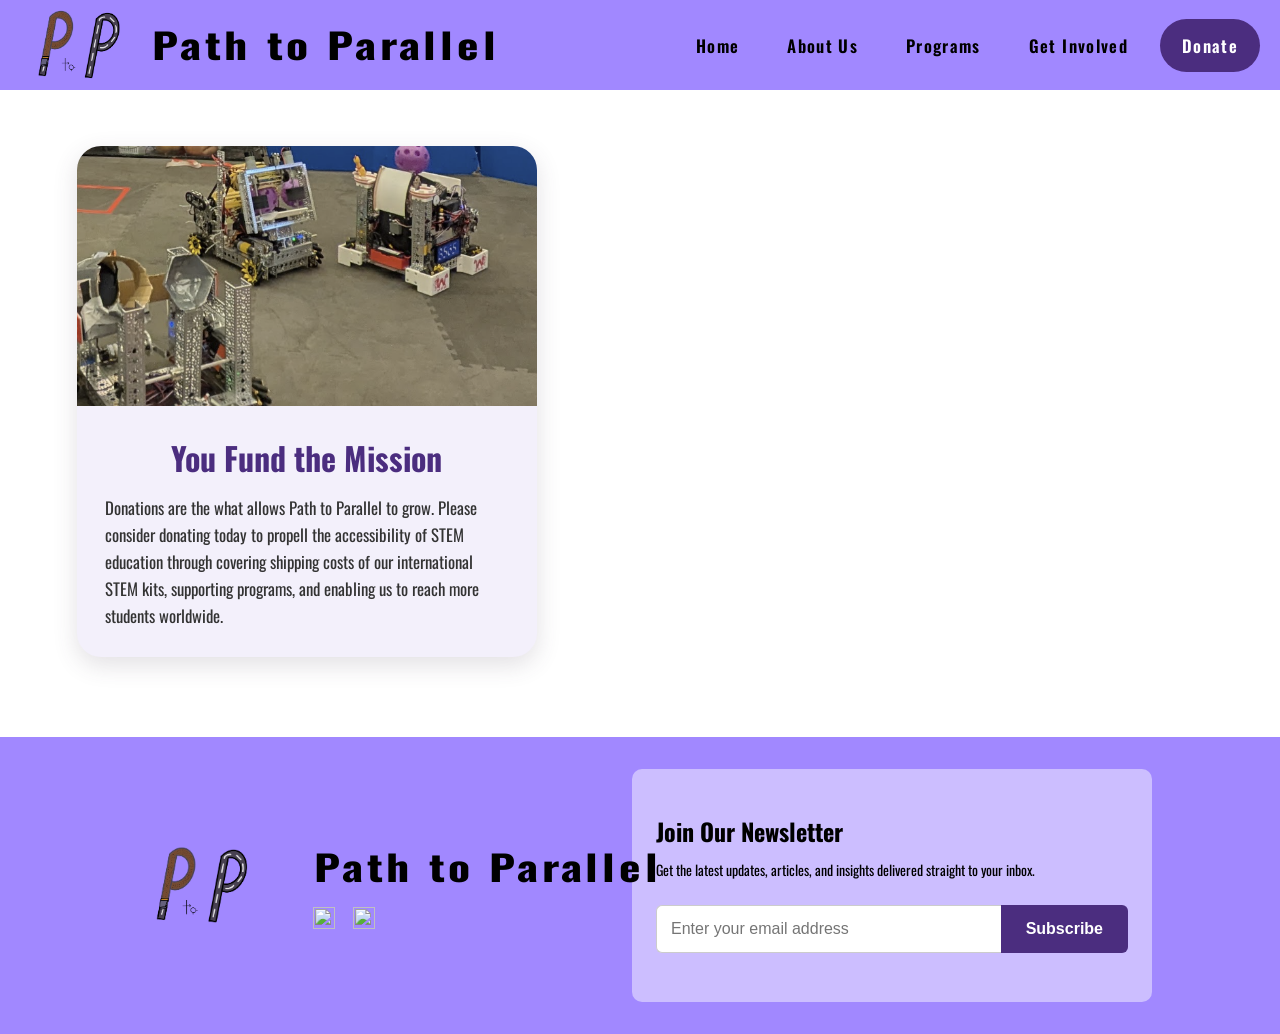
==== donate.html @ 14ffcc1a "New Pages" ====
<!DOCTYPE html>
<html>
  <head>
    <meta charset="UTF-8" />
    <meta name="viewport" content="width=device-width, initial-scale=1.0" />
    <title>Donate | Path to Parallel</title>
    <link rel="preconnect" href="https://fonts.googleapis.com" />
    <link rel="preconnect" href="https://fonts.gstatic.com" crossorigin />
    <link href="https://fonts.googleapis.com/css2?family=Oswald:wght@400;500;600;700&display=swap" rel="stylesheet" />
    <link rel="stylesheet" href="style.css" />
  </head>
  <body>
    <header>
      <div class="topnav">
        <div class="brand-wrap">
          <div class="brand">
            <img src="unnamed.png" alt="Brand logo" />
          </div>
          <div class="brand-name">Path to Parallel</div>
        </div>
        <nav class="nav-links" aria-label="Main navigation">
          <a href="index.html">Home</a>
          <div class="nav-item dropdown">
            <a href="about-us.html">About Us</a>
            <div class="dropdown-menu">
              <a href="about-us.html">About Us</a>
              <a href="meet-the-team.html">Meet the Team</a>
            </div>
          </div>
          <div class="nav-item dropdown">
            <a href="lessons.html">Programs</a>
            <div class="dropdown-menu">
              <a href="lessons.html">Lessons</a>
              <a href="resources.html">Resources</a>
            </div>
          </div>
          <div class="nav-item dropdown">
            <a href="get-involved.html">Get Involved</a>
            <div class="dropdown-menu">
              <a href="get-involved.html">Sign up</a>
              <a href="become.html">Become a Tutor</a>
              <a href="contact.html">Contact</a>
            </div>
          </div>
          <a class="donate-btn active" href="donate.html">Donate</a>
        </nav>
      </div>
    </header>

    <main>
      <section class="donate-page-content">
        <article class="donate-mission-card">
          <img src="Screenshot 2026-10-09 114709.png" alt="Path to Parallel donation campaign" />
          <div class="donate-mission-copy">
            <h1>You Fund the Mission</h1>
            <p>Donations are the what allows Path to Parallel to grow. Please consider donating today to propell the accessibility of STEM education through covering shipping costs of our international STEM kits, supporting programs, and enabling us to reach more students worldwide.</p>
          </div>
        </article>
      </section>
    </main>
    <footer class="site-footer">
      <img class="footer-logo" src="unnamed.png" alt="Path to Parallel logo" />
      <div class="footer-identity">
        <div class="footer-brand">Path to Parallel</div>
        <div class="footer-socials">
          <a href="https://linkedin.com/company/path-to-parallel" target="_blank" rel="noopener noreferrer" aria-label="Path to Parallel on LinkedIn"><img src="https://cdn.jsdelivr.net/npm/simple-icons@v13/icons/linkedin.svg" alt="" /></a>
          <a href="https://www.instagram.com/pathtoparallel?igsi=MWVkdXh5cGgxdnZqZA%3D%3D&utm_source=qr" target="_blank" rel="noopener noreferrer" aria-label="Path to Parallel on Instagram"><img src="https://cdn.jsdelivr.net/npm/simple-icons@v13/icons/instagram.svg" alt="" /></a>
        </div>
      </div>
      <div class="newsletter-container">
        <h2>Join Our Newsletter</h2>
        <p>Get the latest updates, articles, and insights delivered straight to your inbox.</p>
        <form action="https://script.google.com/macros/s/AKfycbz8ZcInkp3gB8xMnevlLBhfnCM-vd4y0J7yPwML309eWQY3AYZbpsxMnb8vaDcVF9l11Q/exec" method="POST" class="newsletter-form">
          <input type="hidden" name="_subject" value="New Newsletter Subscriber!">
          <input type="hidden" name="_template" value="table">
          <input type="email" name="email" placeholder="Enter your email address" required>
          <button type="submit">Subscribe</button>
        </form>
        <p class="newsletter-status" role="status" aria-live="polite"></p>
      </div>
    </footer>
    <script src="script.js"></script>
  </body>
</html>
---- style.css ----
html {
  overflow-y: scroll;
}

body {
  margin: 0;
  min-height: 100vh;
  overflow-y: auto;
  font-family: "Oswald", "Segoe UI", sans-serif;
}

header {
  margin: 0;
  padding-top: 90px;
}

.meet-team-page main {
  min-height: 420px;
  padding: 40px 10% 96px;
  box-sizing: border-box;
  background: #484152;
  color: #fff;
  text-align: center;
}

.meet-team-page main h1,
.meet-team-page main p {
  color: #fff;
}

.about-us-page main {
  min-height: 420px;
  padding: 40px 10% 0;
  box-sizing: border-box;
  text-align: center;
}

.about-us-page main h1 {
  margin: 0 0 32px;
  color: #4b2d7f;
  font-size: 3rem;
}

.get-involved-content h1 {
  color: #4b2d7f;
  text-align: center;
}

.contact-content {
  min-height: 420px;
  padding: 40px 10% 96px;
  box-sizing: border-box;
  text-align: center;
}

.contact-content h1 {
  margin: 0;
  color: #4b2d7f;
  font-size: 3rem;
}

.contact-links-row {
  display: flex;
  align-items: center;
  justify-content: space-between;
  gap: 24px;
  max-width: 1000px;
  margin: 40px auto 0;
  text-align: left;
}

.contact-email {
  color: #000;
  font-size: 1.1rem;
  font-weight: 600;
  text-decoration: none;
}

.contact-social-follow {
  display: flex;
  align-items: center;
  gap: 14px;
  color: #484152;
  font-size: 1.1rem;
  font-weight: 600;
}

.contact-socials {
  margin-top: 0;
}

.subject-signup-form.contact-form {
  grid-template-columns: repeat(2, minmax(0, 1fr));
  width: min(100%, 1000px);
  margin: 72px auto 0;
  padding: 40px;
  text-align: left;
}

.contact-form h2 {
  grid-column: 1 / -1;
  margin: 0 0 8px;
  color: #484152;
  font-size: 2rem;
}

.contact-name-row {
  display: grid;
  grid-column: 1 / -1;
  grid-template-columns: repeat(2, minmax(0, 1fr));
  gap: 16px;
}

.contact-form-field {
  display: grid;
  gap: 8px;
}

.contact-form-field label {
  color: #484152;
  font-size: 1.05rem;
  font-weight: 600;
}

.contact-form-wide {
  grid-column: 1 / -1;
}

.contact-form textarea {
  min-height: 220px;
}

.contact-form .subject-signup-submit,
.contact-form .subject-signup-status {
  grid-column: 1 / -1;
}

.donate-page-content {
  max-width: 1280px;
  min-height: 500px;
  margin: 0 auto;
  padding: 56px 6% 80px;
  box-sizing: border-box;
}

.donate-mission-card {
  width: min(100%, 460px);
  overflow: hidden;
  border-radius: 24px;
  background: #f3f0fb;
  box-shadow: 0 8px 24px rgba(72, 65, 82, 0.16);
}

.donate-mission-card > img {
  display: block;
  width: 100%;
  height: 260px;
  object-fit: cover;
}

.donate-mission-copy {
  padding: 28px;
}

.donate-mission-copy h1 {
  margin: 0 0 14px;
  color: #4b2d7f;
  font-size: 2rem;
  text-align: center;
}

.donate-mission-copy p {
  margin: 0;
  color: #333;
  font-size: 1.05rem;
  line-height: 1.6;
}

.get-involved-content {
  display: grid;
  grid-template-columns: repeat(3, minmax(0, 1fr));
  align-items: stretch;
  gap: 24px;
  max-width: 1320px;
  margin: 0 auto;
  padding: 40px 6% 80px;
}

.get-involved-content > h1 {
  grid-column: 1 / -1;
  margin: 0 0 40px;
  color: #4b2d7f;
  font-size: 3rem;
  text-align: center;
}

.involvement-section {
  display: flex;
  flex-direction: column;
  align-items: center;
  gap: 20px;
  padding: 28px 20px;
  border: 1px solid #d7cceb;
  border-radius: 20px;
  background: #faf9fd;
  text-align: center;
}

.involvement-section h2 {
  margin: 0;
  color: #484152;
  font-size: 1.7rem;
}

.involvement-photo {
  display: block;
  width: 100%;
  height: 220px;
  border: 3px solid #4b2d7f;
  border-radius: 22px;
  object-fit: cover;
  box-sizing: border-box;
}

.involvement-text-box {
  width: 100%;
  padding: 20px;
  border-radius: 14px;
  background: #f3f0fb;
  box-sizing: border-box;
}

.involvement-text-box p {
  margin: 0;
  color: #333;
  font-size: 1rem;
  line-height: 1.6;
}

.involvement-button {
  display: inline-flex;
  margin: 0;
  text-decoration: none;
}

.about-us-page main p {
  max-width: 900px;
  margin: 0 auto;
  color: #484152;
  font-size: 1.3rem;
  line-height: 1.6;
}

.about-us-content {
  display: flex;
  align-items: center;
  justify-content: center;
  gap: 48px;
  max-width: 1100px;
  margin: 0 auto;
}

.about-us-images {
  display: flex;
  flex: 0 0 min(40%, 420px);
  flex-direction: column;
  gap: 24px;
}

.about-us-image {
  width: 100%;
  height: 320px;
  border: 8px solid #484152;
  border-radius: 24px;
  box-sizing: border-box;
  object-fit: cover;
}

.about-us-screenshot {
  object-position: center bottom;
}

.about-us-content p {
  flex: 1;
  margin: 0;
  text-align: left;
}

.about-mission-section {
  width: calc(100% + 20vw);
  margin: 48px -10vw 0;
  min-height: 480px;
  padding: 64px 10vw;
  box-sizing: border-box;
  background: #484152;
  color: #fff;
  text-align: center;
}

.about-mission-section h2 {
  margin: 0 0 20px;
  color: #fff;
  font-size: 2.6rem;
  transform: translateY(20px);
}

.about-mission-copy {
  width: min(100%, 900px);
  margin: 72px auto 0;
  padding: 40px 48px;
  border: 1px solid #fff;
  box-sizing: border-box;
}

.about-us-page main .about-mission-section p {
  max-width: none;
  margin: 0 auto;
  color: #fff;
  font-size: 1.2rem;
  line-height: 1.6;
}

.lessons-title-banner {
  padding: 36px 10%;
  background: #484152;
  text-align: center;
}

.lessons-title-banner h1 {
  margin: 0;
  color: #fff;
  font-size: 3rem;
}

.lesson-list {
  max-width: 1200px;
  margin: 0 auto;
  padding: 24px 6% 64px;
}

.lesson-row {
  display: grid;
  grid-template-columns: minmax(0, 1fr) minmax(280px, 0.9fr);
  align-items: center;
  gap: 48px;
  padding: 40px 0;
  border-bottom: 2px solid #a188ff;
}

.lesson-row:last-child {
  border-bottom: 0;
}

.lesson-text-box {
  min-height: 220px;
  padding: 32px;
  border-radius: 20px;
  background: #f3f0fb;
  box-sizing: border-box;
}

.lesson-text-box h2 {
  margin: 0 0 16px;
  color: #484152;
  font-size: 2rem;
}

.lesson-text-box p {
  margin: 0;
  color: #333;
  font-size: 1.1rem;
  line-height: 1.6;
}

.lesson-signup-btn {
  display: inline-flex;
  margin: 20px 0 0;
  text-decoration: none;
}

.lesson-photo {
  display: block;
  width: 100%;
  height: 300px;
  border: 3px solid #4b2d7f;
  border-radius: 22px;
  box-sizing: border-box;
  object-fit: cover;
}

.subject-signup-content {
  max-width: 1200px;
  min-height: 500px;
  margin: 0 auto;
  padding: 48px 6% 72px;
  text-align: center;
}

.subject-signup-content h1 {
  margin: 0 0 32px;
  color: #484152;
  font-size: 2.8rem;
}

.tutor-signup-intro {
  max-width: 760px;
  margin: 0 auto 32px;
  color: #484152;
  font-size: 1.2rem;
  line-height: 1.6;
}

.subject-signup-photo {
  display: block;
  width: 100%;
  max-width: 1000px;
  height: auto;
  margin: 0 auto;
  border: 3px solid #4b2d7f;
  border-radius: 22px;
  box-sizing: border-box;
}

.subject-signup-form {
  display: grid;
  grid-template-columns: 1fr;
  gap: 12px;
  width: min(100%, 760px);
  margin: 0 auto;
  padding: 36px;
  border-radius: 22px;
  background: #f3f0fb;
  text-align: left;
  box-sizing: border-box;
}

.subject-signup-form label {
  margin-top: 8px;
  color: #484152;
  font-size: 1.05rem;
  font-weight: 600;
}

.subject-signup-form input,
.subject-signup-form select,
.subject-signup-form textarea {
  width: 100%;
  padding: 12px 14px;
  border: 1px solid #aaa2bb;
  border-radius: 8px;
  background: #fff;
  color: #222;
  font: inherit;
  box-sizing: border-box;
}

.subject-signup-form textarea {
  resize: vertical;
}

.subject-signup-form input:focus,
.subject-signup-form select:focus,
.subject-signup-form textarea:focus {
  border-color: #4b2d7f;
  outline: 2px solid rgba(75, 45, 127, 0.2);
}

.subject-signup-submit {
  justify-self: start;
  margin-top: 12px;
  padding: 14px 24px;
  border: 0;
  border-radius: 999px;
  background: #4b2d7f;
  color: #fff;
  font: inherit;
  font-weight: 700;
  cursor: pointer;
}

.subject-signup-submit:hover,
.subject-signup-submit:focus-visible {
  background: #8d75eb;
}

.subject-signup-submit:disabled {
  cursor: wait;
  opacity: 0.7;
}

.subject-signup-status {
  margin: 0;
  color: #2c1a4d;
  font-weight: 600;
}
  .resources-page {
    max-width: 1280px;
    margin: 0 auto;
    padding: 48px 6% 80px;
    text-align: center;
  }

  .resources-page > h1 {
    margin: 0 0 16px;
    color: #4b2d7f;
    font-size: 3rem;
  }

  .resources-intro {
    max-width: 780px;
    margin: 0 auto 44px;
    color: #484152;
    font-size: 1.25rem;
    line-height: 1.6;
  }

  .resource-grid {
    display: grid;
    grid-template-columns: repeat(2, minmax(0, 1fr));
    gap: 28px;
    text-align: left;
  }

  .resource-card {
    display: block;
    overflow: hidden;
    border-radius: 20px;
    background: #f3f0fb;
    box-shadow: 0 8px 24px rgba(72, 65, 82, 0.14);
    color: inherit;
    text-decoration: none;
    transition: transform 0.2s ease, box-shadow 0.2s ease;
    padding: 0;
    border: 0;
    width: 100%;
    font: inherit;
    text-align: left;
    cursor: pointer;
  }

  .resource-card:hover,
  .resource-card:focus-visible {
    transform: translateY(-4px);
    box-shadow: 0 12px 28px rgba(72, 65, 82, 0.2);
    outline: 2px solid #4b2d7f;
    outline-offset: 3px;
  }

  .resource-coming-soon {
    display: block;
    min-height: 100%;
    cursor: default;
  }

  .resource-coming-soon:hover {
    transform: none;
    box-shadow: 0 8px 24px rgba(72, 65, 82, 0.14);
    outline: none;
  }

  .resource-card > img {
    display: block;
    width: 100%;
    height: 210px;
    object-fit: cover;
  }

  .resource-card-content {
    padding: 24px;
  }

  .resource-category {
    color: #4b2d7f;
    font-size: 0.8rem;
    font-weight: 700;
    letter-spacing: 0.16em;
  }

  .resource-card h2 {
    margin: 10px 0 12px;
    color: #484152;
    font-size: 1.5rem;
    line-height: 1.2;
  }

  .resource-card p {
    margin: 0;
    color: #333;
    font-size: 1rem;
    line-height: 1.55;
  }

  .resource-card .resource-card-meta {
    display: inline;
    margin: 0 0 12px;
    color: #625a6e;
    font-size: 0.85rem;
  }

.resource-dialog {
  position: fixed;
  width: min(90vw, 760px);
  max-height: 82vh;
  margin: auto;
  padding: 0;
  overflow: auto;
  border: 0;
  border-radius: 20px;
  background: #f3f0fb;
  color: #333;
  box-shadow: 0 20px 70px rgba(0, 0, 0, 0.3);
}

.resource-dialog[open] {
  display: block;
}

.resource-dialog::backdrop {
  background: rgba(30, 22, 42, 0.72);
}

.resource-dialog-close {
  position: sticky;
  top: 12px;
  float: right;
  z-index: 1;
  width: 40px;
  height: 40px;
  margin: 12px 12px -52px 0;
  border: 0;
  border-radius: 50%;
  background: #4b2d7f;
  color: #fff;
  font-size: 1.7rem;
  cursor: pointer;
}

.resource-article {
  padding: 48px;
  background: #f3f0fb;
}

  .resource-article h2 {
    margin: 10px 0 14px;
    color: #484152;
    font-size: 1.8rem;
  }

  .resource-article .resource-article-meta {
    margin: 0 0 24px;
    color: #625a6e;
    font-size: 0.9rem;
  }

  .resource-article p {
    margin: 0;
    color: #333;
    font-size: 1rem;
    line-height: 1.65;
  }

.team-grid {
  display: grid;
  grid-template-columns: repeat(2, minmax(280px, 430px));
  justify-content: center;
  gap: 32px;
  margin-top: 48px;
}

.team-card {
  width: min(100%, 430px);
  margin: 0;
  padding: 32px;
  box-sizing: border-box;
  border-radius: 28px;
  background: #f3f0fb;
  color: #000;
  text-align: center;
}

.team-card:nth-child(3) {
  grid-column: 1 / -1;
  justify-self: center;
}

.team-card-image {
  width: 150px;
  height: 150px;
  display: block;
  margin: 0 auto 24px;
  border-radius: 16px;
  object-fit: cover;
}

.mikayil-photo {
  object-position: center top;
}

.laura-photo {
  object-position: center 30%;
}

.team-card h2,
.team-card h3,
.meet-team-page main .team-card p {
  color: #000;
}

.team-card h2 {
  margin: 0;
  font-size: 2rem;
}

.team-card h3 {
  margin: 8px 0 0;
  font-size: 1.1rem;
  font-weight: 500;
}

.team-card-divider {
  width: 80px;
  height: 2px;
  margin: 20px auto;
  background: #484152;
}

.team-card p {
  max-width: 320px;
  margin: 0 auto;
  font-size: 0.8rem;
  line-height: 1.5;
}

.team-linkedin {
  display: inline-flex;
  width: 32px;
  height: 32px;
  margin-top: 22px;
  align-items: center;
  justify-content: center;
}

.team-linkedin img {
  width: 24px;
  height: 24px;
}

.home-hero {
  display: grid;
  grid-template-columns: minmax(560px, 1.8fr) minmax(120px, 0.2fr);
  min-height: 540px;
  overflow: hidden;
  background: #fff;
  position: relative;
}

.home-hero-panel {
  display: flex;
  flex-direction: column;
  justify-content: center;
  padding: 64px 18% 64px 10%;
  background: #484152;
  border-radius: 0;
  -webkit-mask-image: linear-gradient(#000 0 0), radial-gradient(ellipse 38% 100% at 100% 50%, #000 0 99%, transparent 100%);
  -webkit-mask-composite: xor;
  mask-image: linear-gradient(#000 0 0), radial-gradient(ellipse 38% 100% at 100% 50%, #000 0 99%, transparent 100%);
  mask-composite: exclude;
  position: relative;
  z-index: 1;
}

.home-hero-panel h2 {
  margin: 0 0 12px;
  color: #000;
  font-size: 4rem;
  line-height: 1;
}

.home-hero-panel h4 {
  margin: 0;
  color: #fff;
  font-family: "Oswald", "Segoe UI", sans-serif;
  font-weight: 600;
  font-size: 5rem;
  line-height: 0.95;
}

.home-hero-panel p {
  max-width: 320px;
  margin: 0;
  color: #000;
  font-size: 1.15rem;
  line-height: 1.5;
}

.home-hero-image {
  min-height: 0;
  width: 60%;
  height: 100%;
  margin-left: 0;
  overflow: hidden;
  position: absolute;
  right: 0;
  inset: 0;
  left: auto;
  z-index: 0;
}

.home-hero-image img {
  width: 100%;
  height: 100%;
  min-height: 0;
  display: block;
  object-fit: cover;
  object-position: center;
}

.home-white-section {
  display: flex;
  flex-direction: column;
  align-items: center;
  justify-content: center;
  height: auto;
  min-height: 420px;
  padding: 64px 10%;
  background: #e6def2;
  box-sizing: border-box;
}

.home-white-content {
  max-width: 1200px;
  text-align: center;
  transform: translateY(20px);
}

.home-section-label {
  color: #4b2d7f;
  font-size: 0.9rem;
  font-weight: 700;
  letter-spacing: 0.18em;
}

.home-white-content h2 {
  max-width: 760px;
  margin: 12px auto 18px;
  color: #484152;
  font-family: "Oswald", "Segoe UI", sans-serif;
  font-weight: 600;
  font-size: 3.2rem;
  line-height: 1.05;
}

.home-white-section p {
  max-width: 1100px;
  margin: 0;
  color: #000;
  font-size: 1.25rem;
  line-height: 1.6;
  text-align: center;
  transform: translateY(-20px);
}

.home-vision-heading {
  width: calc(100% + 20%);
  margin: 72px -10% 0;
  padding: 20px 10%;
  box-sizing: border-box;
  background: #aca4d4;
  color: #000;
  font-family: "Oswald", "Segoe UI", sans-serif;
  font-size: 3rem;
  font-weight: 600;
  text-align: center;
}

.home-color-blocks {
  display: grid;
  grid-template-columns: minmax(0, 1fr) 150px minmax(0, 1fr);
  gap: 32px;
  width: calc(100% + 20%);
  min-height: 220px;
  flex-shrink: 0;
  margin-top: 40px;
  margin-left: -10%;
  padding: 48px 0 64px 8%;
  background: #e6def2;
  box-sizing: border-box;
}

.home-color-block {
  height: 370px;
  display: block;
  position: relative;
  z-index: 2;
}

.home-color-block h3 {
  margin: 0;
  padding: 32px 32px 14px;
  color: #000;
  font-family: "Oswald", "Segoe UI", sans-serif;
  font-size: 2.2rem;
  font-weight: 600;
  text-align: center;
  text-decoration: underline;
  text-underline-offset: 8px;
}

.home-color-block p {
  max-width: 500px;
  margin: 20px auto 0;
  padding: 0 32px;
  color: #000;
  font-family: "Oswald", "Segoe UI", sans-serif;
  font-size: 1.15rem;
  line-height: 1.5;
  text-align: center;
}

.home-color-image {
  display: flex;
  align-items: center;
  justify-content: center;
  height: 370px;
}

.home-color-image img {
  width: 100%;
  max-width: 150px;
  max-height: 240px;
  object-fit: contain;
}

.home-color-block-brown {
  background: #754c33;
}

.home-color-block-purple {
  background: #484152;
}

.learn-more-btn {
  display: inline-flex;
  margin-top: 0;
  margin-left: 0;
  text-decoration: none;
}

.home-action-buttons {
  display: flex;
  justify-content: center;
  gap: 12px;
  margin-top: 24px;
}

.home-white-content a.learn-more-btn {
  background-color: #a188ff;
  color: #000;
}

.home-white-content a.get-involved-btn {
  background-color: #4b2d7f;
  color: #fff;
}

.topnav {
  background-color: #a188ff; /* full nav bar color */
  display: flex;
  align-items: center;
  justify-content: space-between;
  position: fixed;
  top: 0;
  left: 0;
  z-index: 100;
  width: 100%;
  margin: 0;
  padding: 0 20px;
  box-sizing: border-box;
  min-height: 90px;
  gap: 24px;
}

.brand-wrap {
  display: flex;
  align-items: center;
  gap: 12px;
}

.brand {
  display: flex;
  align-items: center;
  justify-content: center;
  width: 120px;
  height: 90px;
  flex-shrink: 0;
  padding: 0;
  box-sizing: border-box;
  overflow: hidden;
}

.brand img {
  width: 100%;
  height: 150%;
  object-fit: cover;
  object-position: center;
  border-radius: 12px;
  display: block;
  transform: translateY(0%);
}

.brand-name {
  color: #000;
  font-family: "Oswald", "Segoe UI", sans-serif;
  font-size: 2.2rem;
  line-height: 1;
  font-weight: 700;
  letter-spacing: 0.08em;
  display: inline-block;
  transform: scaleX(1.3);
  transform-origin: left center;
  white-space: nowrap;
}

.nav-links {
  display: flex;
  align-items: center;
  margin-left: auto;
}

.nav-item {
  position: relative;
}

.topnav a {
  color: #000;
  text-decoration: none;
  padding: 30px 24px;
  display: inline-flex;
  align-items: center;
  transition: background-color 0.2s ease, color 0.2s ease;
  font-family: "Oswald", "Segoe UI", sans-serif;
  font-weight: 600;
  font-size: 1.05rem;
  letter-spacing: 0.08em;
  box-sizing: border-box;
}

.dropdown-menu {
  position: absolute;
  top: 100%;
  left: 0;
  display: none;
  flex-direction: column;
  background: #4b2d7f;
  min-width: 220px;
  box-shadow: 0 8px 20px rgba(0, 0, 0, 0.15);
  z-index: 10;
}

.dropdown-menu a {
  color: #000;
  padding: 14px 18px;
  width: 100%;
  box-sizing: border-box;
  background: #4b2d7f;
  font-size: 0.95rem;
  letter-spacing: 0.05em;
}

.dropdown-menu a:hover,
.dropdown-menu a:focus-visible {
  background: #4b2d7f;
  color: #000;
}

.dropdown:hover .dropdown-menu,
.dropdown:focus-within .dropdown-menu {
  display: flex;
}

.dropdown:hover > a,
.dropdown:focus-within > a {
  background-color: #8d75eb;
}

.donate-btn {
  background-color: #4b2d7f;
  color: #fff;
  border-radius: 999px;
  padding: 14px 22px !important;
  margin-left: 8px;
  font-weight: 800;
}

.topnav a:hover,
.topnav a:focus-visible {
  background-color: #8d75eb; /* hover shade */
  color: #000;
  outline: none;
}

.topnav a.active {
  background-color: #4b2d7f; /* darker purple for selected tab */
  color: #fff;
}

.topnav a.donate-btn,
.topnav a.donate-btn:hover,
.topnav a.donate-btn:focus-visible,
.dropdown-menu a,
.dropdown-menu a:hover,
.dropdown-menu a:focus-visible {
  color: #fff;
}

.site-footer {
  display: grid;
  grid-template-columns: auto minmax(220px, 1fr) minmax(320px, 520px);
  align-items: center;
  column-gap: 32px;
  min-height: 150px;
  padding: 32px 10%;
  box-sizing: border-box;
  background: #a188ff;
  color: #000;
}

.footer-identity {
  display: flex;
  flex-direction: column;
  align-items: flex-start;
}

.footer-socials {
  display: flex;
  gap: 12px;
  margin-top: 12px;
}

.footer-socials a {
  display: flex;
  width: 28px;
  height: 28px;
  align-items: center;
  justify-content: center;
}

.footer-socials img {
  width: 22px;
  height: 22px;
}

.site-footer .newsletter-container {
  grid-column: 3;
  justify-self: end;
  margin-left: 0;
  width: 100%;
  max-width: 520px;
}

.footer-logo {
  width: 150px;
  height: 150px;
  object-fit: cover;
  border-radius: 10px;
}

.footer-brand {
  margin-left: 4px;
  font-family: "Oswald", "Segoe UI", sans-serif;
  font-size: 2.2rem;
  font-weight: 700;
  letter-spacing: 0.08em;
  display: inline-block;
  transform: scaleX(1.3);
  transform-origin: left center;
}

.site-footer p {
  margin: 0;
  font-size: 1.1rem;
  text-align: right;
}

@media (max-width: 600px) {
  header {
    padding-top: 0;
  }

  .home-hero {
    display: block;
    min-height: 0;
  }

  .home-hero-panel {
    min-height: 280px;
    padding: 48px 32px;
    border-radius: 0 0 50% 50% / 0 0 24% 24%;
    -webkit-mask-image: none;
    mask-image: none;
  }

  .home-hero-panel h2 {
    font-size: 2.5rem;
  }

  .home-hero-panel h4 {
    font-size: 2.8rem;
  }

  .subject-signup-form {
    padding: 24px 18px;
  }

  .team-grid {
    grid-template-columns: minmax(0, 430px);
  }

  .get-involved-content {
    grid-template-columns: 1fr;
    padding: 32px 24px 56px;
  }

  .get-involved-content > h1 {
    font-size: 2.4rem;
  }

  .contact-links-row,
  .contact-social-follow {
    flex-direction: column;
    justify-content: center;
    text-align: center;
  }

  .contact-social-follow {
    gap: 8px;
  }

  .contact-socials {
    flex-direction: row;
  }

  .subject-signup-form.contact-form {
    grid-template-columns: 1fr;
    padding: 24px 18px;
  }

  .contact-name-row {
    grid-template-columns: 1fr;
  }

  .involvement-photo {
    height: 220px;
  }

  .involvement-text-box {
    padding: 20px;
  }

  .resources-page {
    padding: 36px 24px 56px;
  }

  .resources-page > h1 {
    font-size: 2.4rem;
  }

  .resources-intro {
    margin-bottom: 32px;
    font-size: 1.1rem;
  }

  .resource-grid {
    grid-template-columns: 1fr;
    gap: 22px;
  }

  .resource-article {
    padding: 36px 24px;
  }

  .about-us-content {
    flex-direction: column;
    gap: 24px;
  }

  .about-us-image {
    width: 100%;
    max-width: 420px;
    height: 260px;
  }

  .about-us-images {
    width: 100%;
    flex-basis: auto;
    align-items: center;
  }

  .about-us-content p {
    text-align: center;
  }

  .lessons-title-banner h1 {
    font-size: 2.4rem;
  }

  .lesson-list {
    padding: 12px 24px 40px;
  }

  .lesson-row {
    grid-template-columns: 1fr;
    gap: 24px;
    padding: 28px 0;
  }

  .lesson-photo {
    height: auto;
    min-height: 220px;
    max-height: 360px;
    object-fit: contain;
  }

  .home-vision-heading {
    width: calc(100% + 64px);
    margin: 48px -32px 0;
    padding: 18px 32px;
    font-size: 2.4rem;
  }

  .home-hero-image {
    min-height: 300px;
    width: auto;
    height: auto;
    margin-left: 0;
    position: relative;
    inset: auto;
    right: auto;
  }

  .home-hero-image img {
    min-height: 300px;
  }

  .home-color-blocks {
    width: auto;
    grid-template-columns: 1fr;
    gap: 20px;
    margin-left: 0;
    padding: 0 32px 48px;
  }

  .home-color-image {
    height: 140px;
    order: 2;
  }

  .home-color-block-brown {
    order: 1;
  }

  .home-color-block-purple {
    order: 3;
  }

  .home-action-buttons {
    flex-wrap: wrap;
  }

  .site-footer {
    display: flex;
    flex-direction: column;
    justify-content: center;
    gap: 12px;
    min-height: 180px;
    padding: 32px;
    text-align: center;
  }

  .site-footer .newsletter-container {
    margin-left: 0;
    width: 100%;
  }

  .footer-logo {
    width: 64px;
    height: 64px;
  }

  .site-footer p {
    text-align: center;
  }

  .footer-brand {
    margin-left: 0;
  }

  .footer-identity {
    align-items: center;
  }

  .footer-socials {
    margin-top: 12px;
  }

  .topnav {
    position: static;
    flex-direction: column;
    align-items: stretch;
    gap: 0;
    padding: 0;
  }

  .nav-links {
    flex-direction: column;
    width: 100%;
    margin-left: 0;
  }

  .brand {
    width: 100%;
    padding: 16px 0;
  }

  .topnav a {
    width: 100%;
    justify-content: center;
  }
}

/* Container styling */
.newsletter-container {
  background: rgba(255, 255, 255, 0.45);
  padding: 24px;
  border-radius: 10px;
  box-sizing: border-box;
  text-align: left;
  max-width: 620px;
  width: 100%;
}

.newsletter-container h2 {
    color: #000;
    margin-bottom: 10px;
    font-size: 24px;
}

.newsletter-container p {
    color: #000;
    font-size: 14px;
    margin-bottom: 25px;
    line-height: 1.5;
    text-align: left;
}

  .newsletter-status {
    font-weight: 600;
  }

/* Form styling */
.newsletter-form {
    display: flex;
    flex-direction: column;
    gap: 12px;
}

.newsletter-form input[type="email"] {
    padding: 14px;
    border: 1px solid #ccc;
    border-radius: 6px;
    font-size: 16px;
    outline: none;
    transition: border-color 0.3s ease;
}

.newsletter-form input[type="email"]:focus {
    border-color: #007bff;
}

.newsletter-form button {
    background-color: #4b2d7f;
    color: #fff;
    border: none;
    padding: 14px;
    font-size: 16px;
    font-weight: 600;
    border-radius: 6px;
    cursor: pointer;
    transition: background-color 0.3s ease;
}

.newsletter-form button:hover {
    background-color: #8d75eb;
}

/* Desktop layout adjustment */
@media (min-width: 480px) {
    .newsletter-form {
        flex-direction: row;
        gap: 0;
    }

      .newsletter-form input[type="email"] {
        flex: 1;
        border-radius: 6px 0 0 6px;
        border-right: none;
    }
    
    .newsletter-form button {
        border-radius: 0 6px 6px 0;
        padding: 0 25px;
    }
}
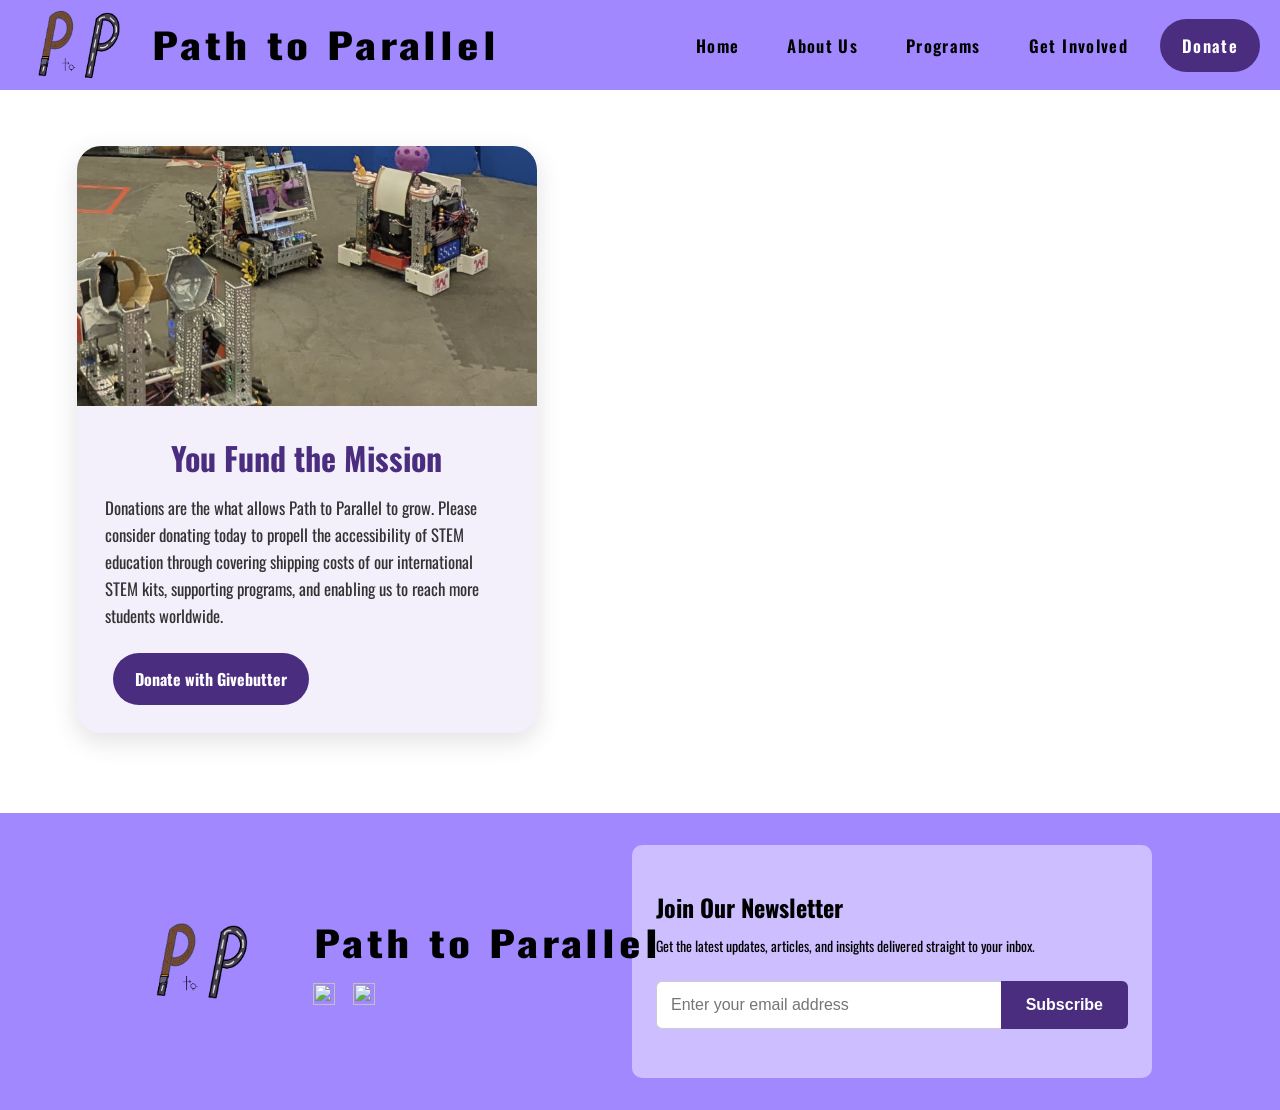
==== commit 3c77569b: "new" ====
--- a/donate.html
+++ b/donate.html
@@ -54,8 +54,10 @@
           <div class="donate-mission-copy">
             <h1>You Fund the Mission</h1>
             <p>Donations are the what allows Path to Parallel to grow. Please consider donating today to propell the accessibility of STEM education through covering shipping costs of our international STEM kits, supporting programs, and enabling us to reach more students worldwide.</p>
+            <a class="donate-btn donate-givebutter-button" href="https://givebutter.com/pathtoparallel" target="_blank" rel="noopener noreferrer">Donate with Givebutter</a>
           </div>
         </article>
+        <givebutter-widget id="gOKqvG" class="givebutter-donation-widget"></givebutter-widget>
       </section>
     </main>
     <footer class="site-footer">
@@ -80,5 +82,6 @@
       </div>
     </footer>
     <script src="script.js"></script>
+    <script async src="https://widgets.givebutter.com/latest.umd.cjs?acct=ZbHUBxUzfHBPE6wD&amp;p=squarespace"></script>
   </body>
 </html>
--- a/style.css
+++ b/style.css
@@ -136,6 +136,10 @@
 }
 
 .donate-page-content {
+  display: grid;
+  grid-template-columns: minmax(0, 460px) minmax(0, 1fr);
+  align-items: center;
+  gap: 160px;
   max-width: 1280px;
   min-height: 500px;
   margin: 0 auto;
@@ -151,6 +155,12 @@
   box-shadow: 0 8px 24px rgba(72, 65, 82, 0.16);
 }
 
+.givebutter-donation-widget {
+  display: block;
+  width: 100%;
+  margin: 0;
+}
+
 .donate-mission-card > img {
   display: block;
   width: 100%;
@@ -174,6 +184,12 @@
   color: #333;
   font-size: 1.05rem;
   line-height: 1.6;
+}
+
+.donate-givebutter-button {
+  display: inline-flex;
+  margin-top: 24px;
+  text-decoration: none;
 }
 
 .get-involved-content {
@@ -1183,8 +1199,84 @@
 }
 
 @media (max-width: 600px) {
+  body {
+    overflow-x: hidden;
+  }
+
   header {
     padding-top: 0;
+  }
+
+  .topnav {
+    position: static;
+    flex-direction: column;
+    align-items: center;
+    gap: 0;
+    padding: 0 12px 12px;
+  }
+
+  .brand-wrap {
+    justify-content: center;
+    width: 100%;
+    gap: 8px;
+    padding: 8px 0;
+  }
+
+  .brand {
+    width: 64px;
+    height: 58px;
+    padding: 0;
+  }
+
+  .brand img {
+    height: 100%;
+  }
+
+  .brand-name {
+    font-size: 1.55rem;
+    letter-spacing: 0.04em;
+    transform: scaleX(1.1);
+  }
+
+  .nav-links {
+    display: grid;
+    grid-template-columns: repeat(2, minmax(0, 1fr));
+    width: 100%;
+    margin: 0;
+    gap: 2px;
+  }
+
+  .nav-links > a,
+  .nav-item,
+  .nav-item > a {
+    width: 100%;
+    min-width: 0;
+  }
+
+  .topnav a {
+    justify-content: center;
+    padding: 12px 8px;
+    font-size: 0.95rem;
+    letter-spacing: 0.03em;
+    text-align: center;
+  }
+
+  .nav-links > .donate-btn {
+    grid-column: 1 / -1;
+    width: auto;
+    justify-self: center;
+    margin: 6px 0 0;
+    padding: 10px 24px !important;
+  }
+
+  .dropdown-menu {
+    min-width: 0;
+    width: 100%;
+  }
+
+  .dropdown-menu a {
+    padding: 10px 6px;
+    font-size: 0.9rem;
   }
 
   .home-hero {
@@ -1193,8 +1285,10 @@
   }
 
   .home-hero-panel {
-    min-height: 280px;
-    padding: 48px 32px;
+    width: 100%;
+    min-height: 250px;
+    padding: 40px 24px;
+    box-sizing: border-box;
     border-radius: 0 0 50% 50% / 0 0 24% 24%;
     -webkit-mask-image: none;
     mask-image: none;
@@ -1205,7 +1299,10 @@
   }
 
   .home-hero-panel h4 {
-    font-size: 2.8rem;
+    max-width: 100%;
+    font-size: 2rem;
+    line-height: 1.1;
+    overflow-wrap: anywhere;
   }
 
   .subject-signup-form {
@@ -1214,6 +1311,15 @@
 
   .team-grid {
     grid-template-columns: minmax(0, 430px);
+  }
+
+  .donate-page-content {
+    grid-template-columns: 1fr;
+    gap: 32px;
+  }
+
+  .givebutter-donation-widget {
+    width: 100%;
   }
 
   .get-involved-content {
@@ -1403,29 +1509,6 @@
     margin-top: 12px;
   }
 
-  .topnav {
-    position: static;
-    flex-direction: column;
-    align-items: stretch;
-    gap: 0;
-    padding: 0;
-  }
-
-  .nav-links {
-    flex-direction: column;
-    width: 100%;
-    margin-left: 0;
-  }
-
-  .brand {
-    width: 100%;
-    padding: 16px 0;
-  }
-
-  .topnav a {
-    width: 100%;
-    justify-content: center;
-  }
 }
 
 /* Container styling */
